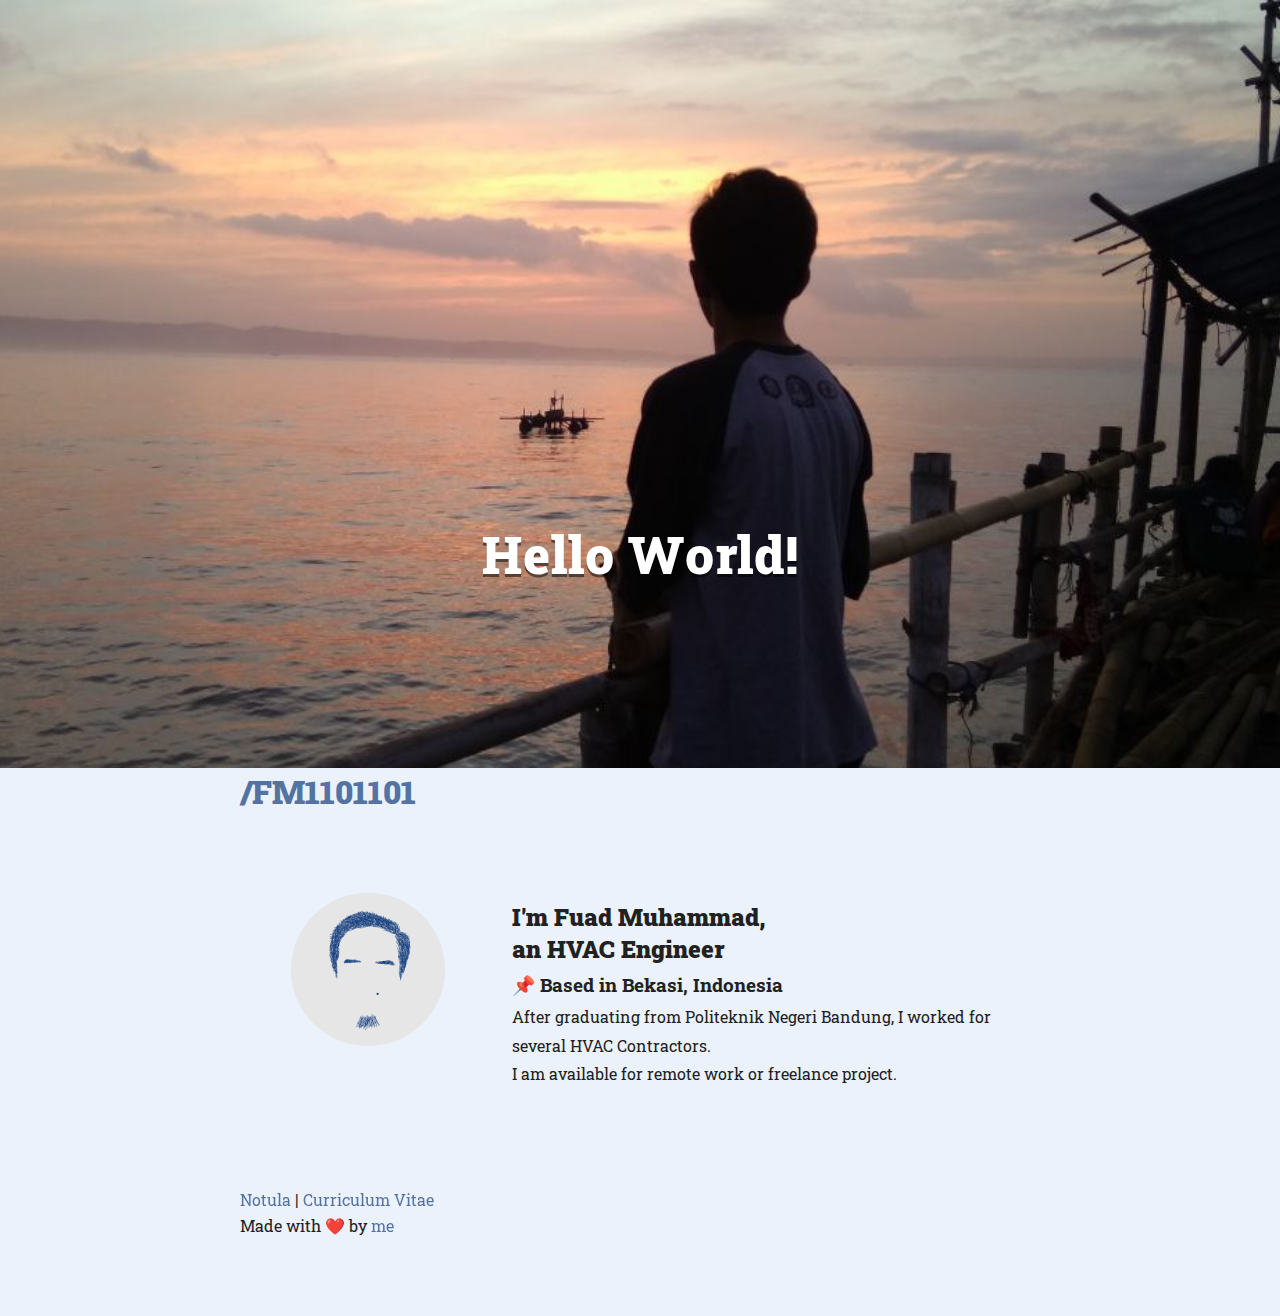
==== index.html @ 741b73f4 "Update typography" ====
<!DOCTYPE html>
<html lang="en">

<head>
    <meta charset="utf-8" />
    <title>Portofolio /FM1101101</title>
    <meta name="viewport" content="width=device-width, initial-scale=1.0">
    <link rel="shortcut icon" href="favicon.ico">
    <link rel="stylesheet" href="css/style.min.css" type="text/css">
    <link rel="preload" href="https://fonts.googleapis.com/css?family=Roboto+Slab" as="font"
        onload="this.rel='stylesheet'">
    <link rel="preload" href="img/background.jpeg" as="image">
    <link rel="prefetch" href="curriculum-vitae/">
    <script async src="https://www.googletagmanager.com/gtag/js?id=UA-91005650-1"></script>
    <script>
        window.dataLayer = window.dataLayer || [];

        function gtag() {
            dataLayer.push(arguments);
        }
        gtag('js', new Date());

        gtag('config', 'UA-91005650-1');

    </script>
    <!--[if IE]><script src="http://html5shiv.googlecode.com/svn/trunk/html5.js"></script><![endif]-->

</head>

<body>

    <div class="cover">
        <h1>Hello World!</h1>
    </div>

    <!-- Header-->
    <header>
        <div class="container">
            <h1><a href="/">/FM1101101</a></h1>
        </div>
    </header>

    <div class="container">
        <div class="row">
            <section class="grid-2"><img src="/img/portrait.png"></section>
            <section class="grid-4">
                <h2>I'm Fuad Muhammad, <br> an HVAC Engineer</h2>
                <h3>📌 Based in Bekasi, Indonesia</h3>
                <p>After graduating from Politeknik Negeri Bandung, I worked for several HVAC Contractors.</p>
                <p>I am available for remote work or freelance project.</p>
            </section>
        </div>

    </div>

    <!--Footer-->
    <footer>
        <div class="container">
            <a href="/notula">Notula</a> | <a href="/curriculum-vitae">Curriculum Vitae</a>
            <p>Made with ❤️ by <a href="http://fm1101101.github.io">me</a></p>
        </div>
    </footer>

</body>

</html>
---- css/style.min.css ----
*,:after,:before{-moz-box-sizing:border-box;-webkit-box-sizing:border-box;box-sizing:border-box}body{font-family:"Roboto Slab",serif;margin:0;background-color:#ebf2fc;color:#212121;font-size:80%}h1,h2{font-weight:900;margin-top:1em;margin-bottom:.3em}h3{margin-top:0;margin-bottom:.3em}a{color:#153e7e;opacity:.7;text-decoration:none}a:focus,a:hover{opacity:1}p{font-size:1em;line-height:1.8;margin-top:0;margin-bottom:0;max-width:650px}img{max-width:100%}section{margin-bottom:50px}.button{background-color:transparent;border:3px solid #153e7e;padding:7px 25px;border-radius:100px;color:#153e7e;font-size:1.1em;opacity:.7;margin-bottom:10px;text-align:center}hr{border-top:3px solid #a2c0f0;border-radius:100px;border-bottom:none;margin-top:3em;margin-bottom:2em}header{position:sticky;top:0;text-align:center;margin-bottom:4em;background-color:#ebf2fc}header p{margin-top:0;line-height:.5}header h1{margin-top:2px;margin-bottom:.1em}.cover{background-image:url(../img/background.jpeg);background-attachment:fixed;background-repeat:no-repeat;background-position:center center;background-size:cover;background-color:#153e7e;text-align:center;height:500px}.cover h1{color:#fff;font-size:2em;margin:0;letter-spacing:1px;opacity:1;text-shadow:0 3px 0 rgba(0,0,0,.5);position:relative;top:370px}.cover p{color:#fff;font-size:1.1em;padding-bottom:1.3em;padding-top:.5em;opacity:.9;position:relative;top:360px}section h1{font-size:1.8em;line-height:1em;margin-bottom:.6em}footer{bottom:0;min-height:30px;background-color:#ebf2fc;text-align:center}footer p{margin-top:2px;margin-bottom:.1em}section ol li,section ul li{font-size:1em;margin-left:-10px;line-height:1.8}footer hr{margin-top:1em;margin-bottom:1em}.center{text-align:center}.icon{font-size:100%;letter-spacing:2px}.button a:hover{opacity:1;cursor:pointer}.container{max-width:800px;width:92%;margin-left:auto;margin-right:auto}.container img{width:60%;max-width:250px;margin-top:1em;margin-left:auto;margin-right:auto;display:block;border-radius:50%}.row{clear:both;margin-right:-1%;margin-left:-1%}.row:after,.row:before{content:" ";display:table}.row:after{clear:both}.grid-1,.grid-2,.grid-3,.grid-4,.grid-5,.grid-6{float:left;width:100%;padding:0 1%;margin-left:auto;margin-right:auto}.gallery [class*=grid-2],.gallery [class*=grid-3]{margin-bottom:1%;margin-top:1%;width:50%}.gallery a img{-webkit-transform:translateZ(0);transition:opacity .2s ease;opacity:1}.gallery a img:hover{opacity:.8}.spotlight{padding:3em 1em;margin-top:3em;margin-bottom:3em;text-align:center}.spotlight img{width:60%;max-width:250px;margin-left:auto;margin-right:auto;display:block;border-radius:50%}@media screen and (min-width:35em){body{font-size:100%}.cover{height:768px}.cover h1{font-size:3.2em;top:520px}.cover p{top:500px;font-size:1.5em}.icon{font-size:150%}.button{text-align:left}header{text-align:left}.portrait{margin-right:20px;margin-left:0;float:left}footer{margin-top:50px;margin-bottom:75px;text-align:left}.grid-1{width:16.6666666%}.grid-2{width:33.3333333%}.grid-3{width:50%}.grid-4{width:66.6666666%}.grid-5{width:83.3333333%}.grid-6{width:100%}.gallery .grid-2{width:33.3333333%}.spotlight{padding:6em;text-align:left}.spotlight h1,.spotlight p{text-align:left}}
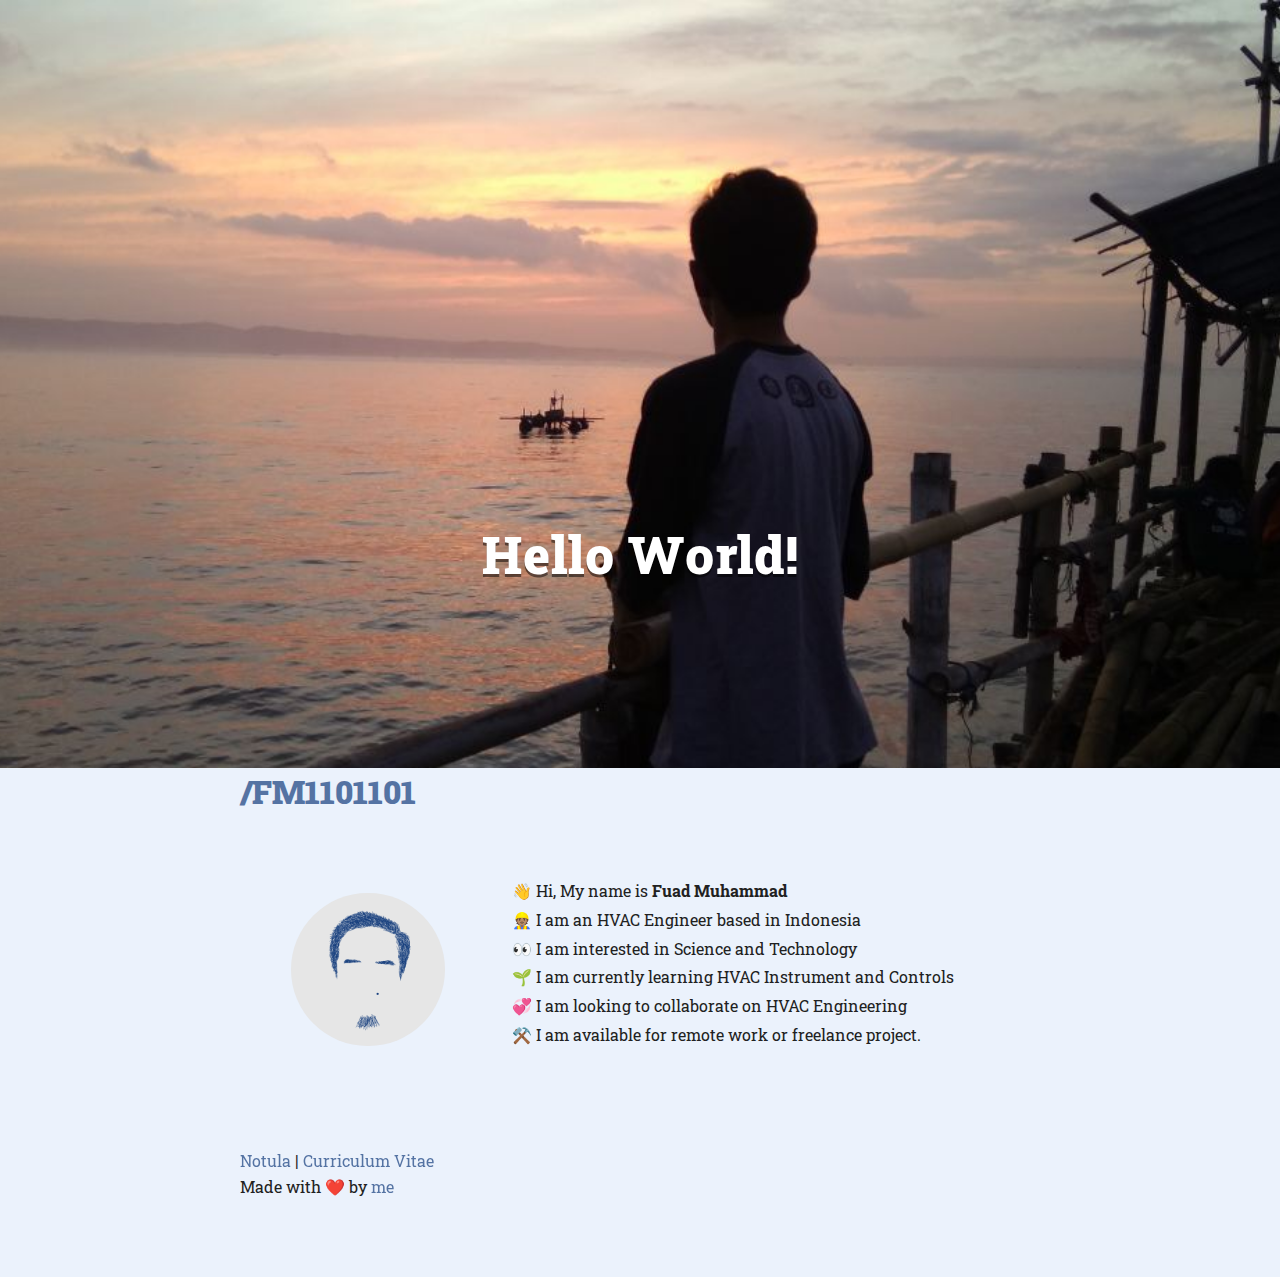
==== commit d3a1d73d: "Update landing page text" ====
--- a/index.html
+++ b/index.html
@@ -3,25 +3,26 @@
 
 <head>
     <meta charset="utf-8" />
-    <title>Portofolio /FM1101101</title>
+    <title>/FM1101101</title>
+    <meta name="description" content="FM1101101 Portofolio" />
     <meta name="viewport" content="width=device-width, initial-scale=1.0">
-    <link rel="shortcut icon" href="favicon.ico">
+    <link rel="apple-touch-icon" sizes="180x180" href="/apple-touch-icon.png">
+    <link rel="icon" type="image/png" sizes="32x32" href="/favicon-32x32.png">
+    <link rel="icon" type="image/png" sizes="16x16" href="/favicon-16x16.png">
+    <link rel="manifest" href="/site.webmanifest">
     <link rel="stylesheet" href="css/style.min.css" type="text/css">
     <link rel="preload" href="https://fonts.googleapis.com/css?family=Roboto+Slab" as="font"
         onload="this.rel='stylesheet'">
     <link rel="preload" href="img/background.jpeg" as="image">
-    <link rel="prefetch" href="curriculum-vitae/">
-    <script async src="https://www.googletagmanager.com/gtag/js?id=UA-91005650-1"></script>
+    <link rel="prefetch" href="curriculum-vitae/index.html">
+    <!-- Google tag (gtag.js) -->
+    <script async src="https://www.googletagmanager.com/gtag/js?id=G-512RNEN613"></script>
     <script>
         window.dataLayer = window.dataLayer || [];
-
-        function gtag() {
-            dataLayer.push(arguments);
-        }
+        function gtag() { dataLayer.push(arguments); }
         gtag('js', new Date());
 
-        gtag('config', 'UA-91005650-1');
-
+        gtag('config', 'G-512RNEN613');
     </script>
     <!--[if IE]><script src="http://html5shiv.googlecode.com/svn/trunk/html5.js"></script><![endif]-->
 
@@ -44,10 +45,12 @@
         <div class="row">
             <section class="grid-2"><img src="/img/portrait.png"></section>
             <section class="grid-4">
-                <h2>I'm Fuad Muhammad, <br> an HVAC Engineer</h2>
-                <h3>📌 Based in Bekasi, Indonesia</h3>
-                <p>After graduating from Politeknik Negeri Bandung, I worked for several HVAC Contractors.</p>
-                <p>I am available for remote work or freelance project.</p>
+                <p>👋 Hi, My name is <b>Fuad Muhammad</b></p>
+                <p>👷🏽 I am an HVAC Engineer based in Indonesia</p>
+                <p>👀 I am interested in Science and Technology</p>
+                <p>🌱 I am currently learning HVAC Instrument and Controls</p>
+                <p>💞️ I am looking to collaborate on HVAC Engineering</p>
+                <p>⚒️ I am available for remote work or freelance project.</p>
             </section>
         </div>
 
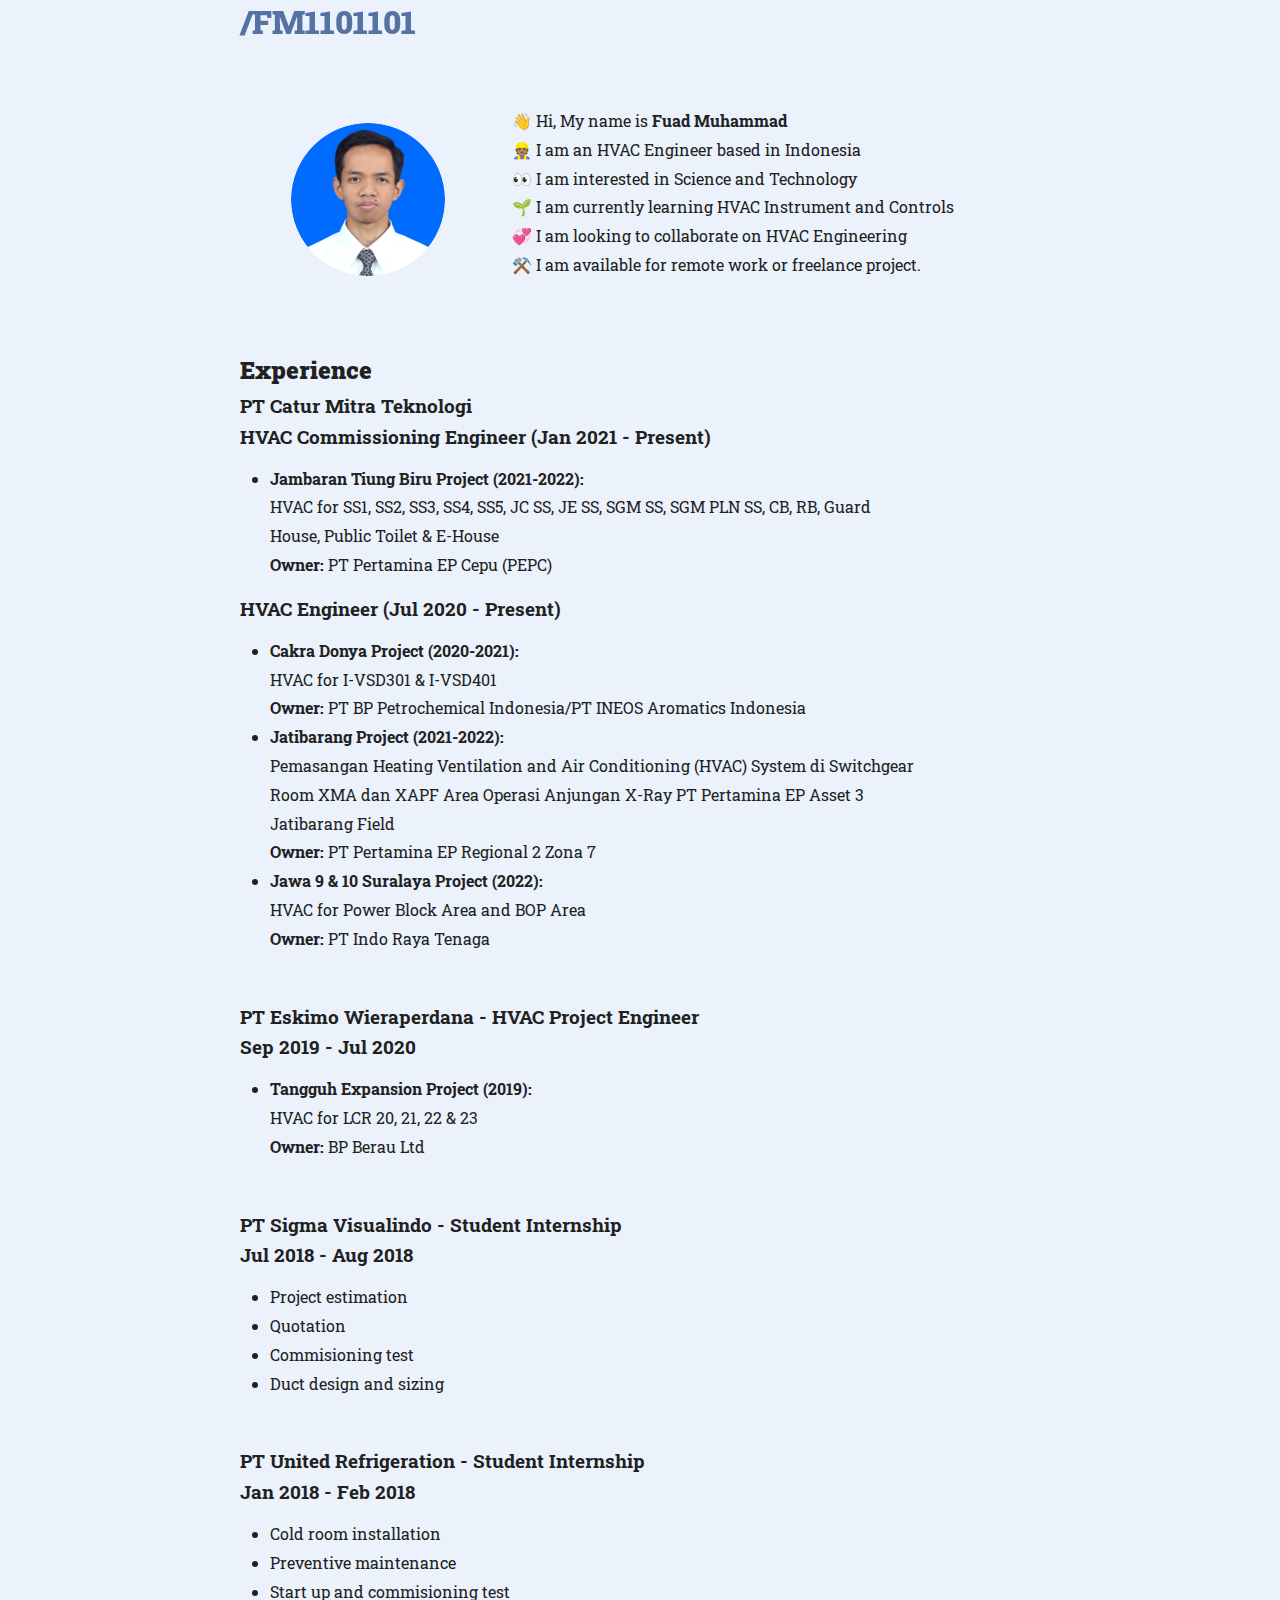
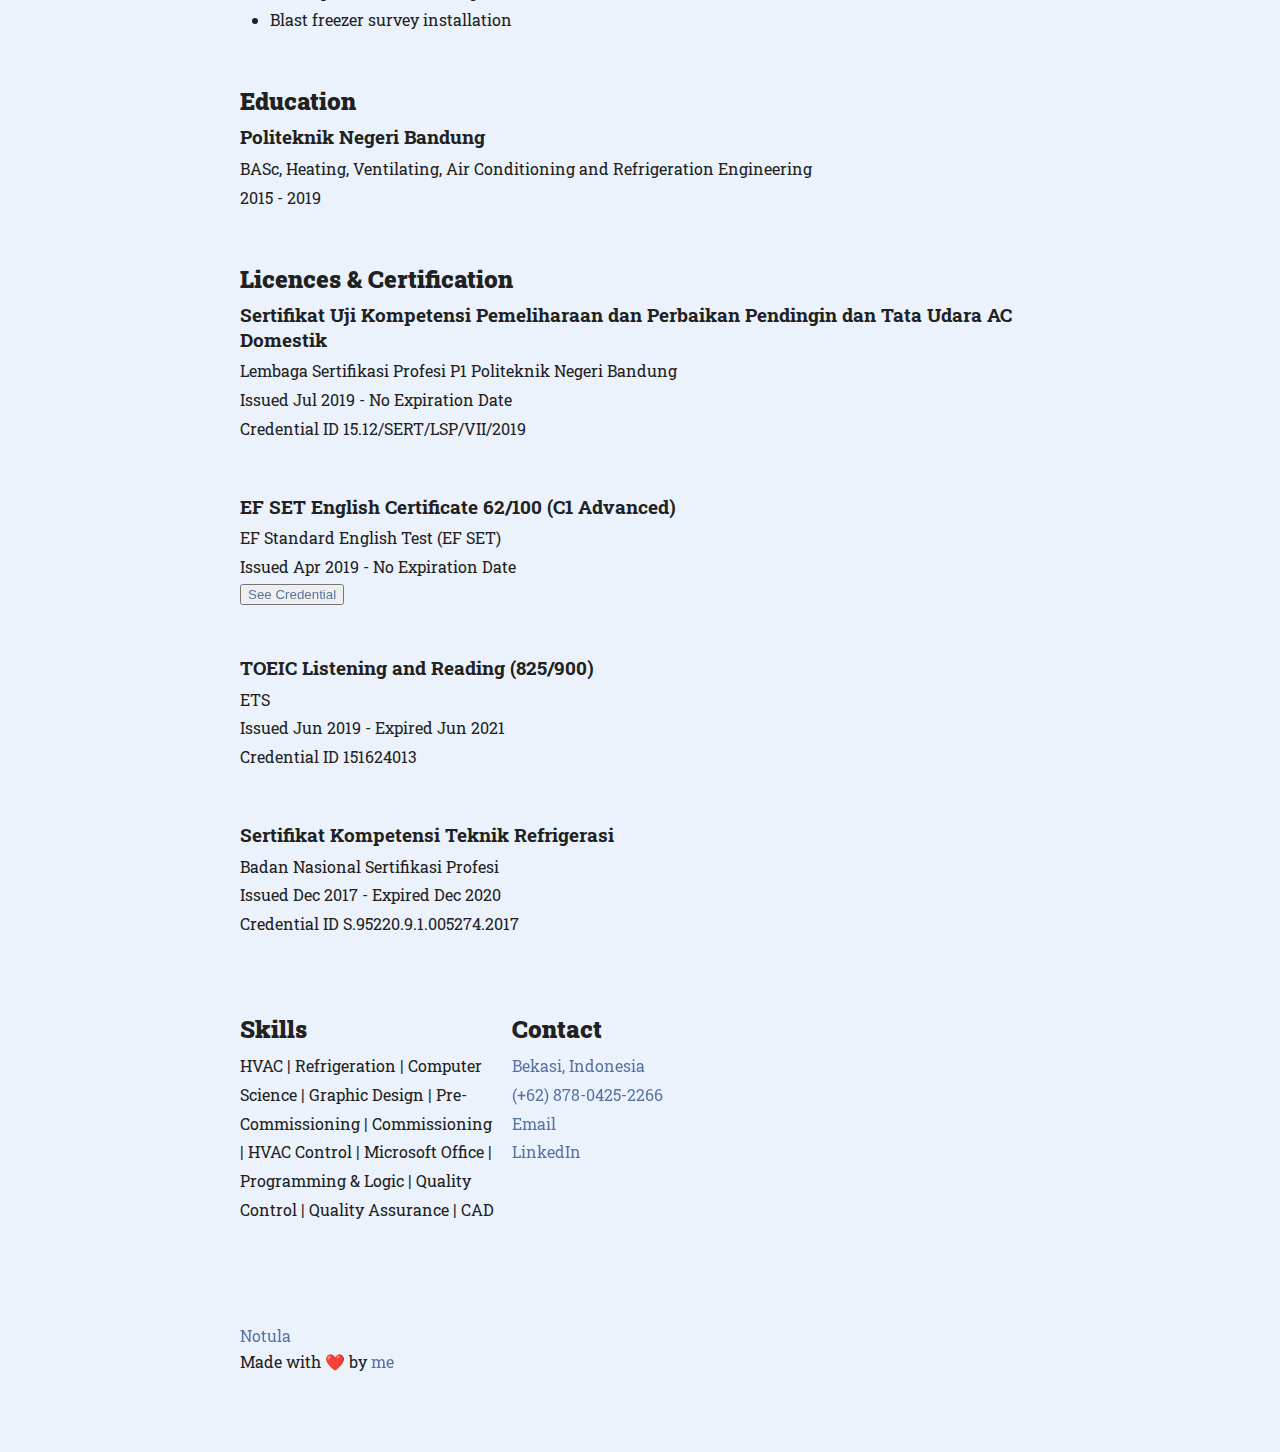
==== commit d85b8fce: "Merge CV and landing page" ====
--- a/index.html
+++ b/index.html
@@ -2,6 +2,16 @@
 <html lang="en">
 
 <head>
+    <!-- Google Tag Manager -->
+    <script>(function (w, d, s, l, i) {
+            w[l] = w[l] || []; w[l].push({
+                'gtm.start':
+                    new Date().getTime(), event: 'gtm.js'
+            }); var f = d.getElementsByTagName(s)[0],
+                j = d.createElement(s), dl = l != 'dataLayer' ? '&l=' + l : ''; j.async = true; j.src =
+                    'https://www.googletagmanager.com/gtm.js?id=' + i + dl; f.parentNode.insertBefore(j, f);
+        })(window, document, 'script', 'dataLayer', 'GTM-M95P3JB');</script>
+    <!-- End Google Tag Manager -->
     <meta charset="utf-8" />
     <title>/FM1101101</title>
     <meta name="description" content="FM1101101 Portofolio" />
@@ -10,11 +20,10 @@
     <link rel="icon" type="image/png" sizes="32x32" href="/favicon-32x32.png">
     <link rel="icon" type="image/png" sizes="16x16" href="/favicon-16x16.png">
     <link rel="manifest" href="/site.webmanifest">
-    <link rel="stylesheet" href="css/style.min.css" type="text/css">
+    <link rel="stylesheet" href="css/style.css" type="text/css">
     <link rel="preload" href="https://fonts.googleapis.com/css?family=Roboto+Slab" as="font"
         onload="this.rel='stylesheet'">
     <link rel="preload" href="img/background.jpeg" as="image">
-    <link rel="prefetch" href="curriculum-vitae/index.html">
     <!-- Google tag (gtag.js) -->
     <script async src="https://www.googletagmanager.com/gtag/js?id=G-512RNEN613"></script>
     <script>
@@ -29,39 +38,145 @@
 </head>
 
 <body>
+    <!-- Google Tag Manager (noscript) -->
+    <noscript><iframe src="https://www.googletagmanager.com/ns.html?id=GTM-M95P3JB" height="0" width="0"
+            style="display:none;visibility:hidden"></iframe></noscript>
+    <!-- End Google Tag Manager (noscript) -->
 
-    <div class="cover">
-        <h1>Hello World!</h1>
+     <!-- Header-->
+    <header>
+        <h1><a href="/">/FM1101101</a></h1>
+    </header>
+    <div class="row">
+        <section class="grid-2"><img src="/img/portrait.png"></section>
+        <section class="grid-4">
+            <p>👋 Hi, My name is <b>Fuad Muhammad</b></p>
+            <p>👷🏽 I am an HVAC Engineer based in Indonesia</p>
+            <p>👀 I am interested in Science and Technology</p>
+            <p>🌱 I am currently learning HVAC Instrument and Controls</p>
+            <p>💞️ I am looking to collaborate on HVAC Engineering</p>
+            <p>⚒️ I am available for remote work or freelance project.</p>
+        </section>
     </div>
 
-    <!-- Header-->
-    <header>
-        <div class="container">
-            <h1><a href="/">/FM1101101</a></h1>
-        </div>
-    </header>
+    <h2>Experience</h2>
+        <section>
+            <h3>PT Catur Mitra Teknologi</h3>
+            <h3 class="light">HVAC Commissioning Engineer (Jan 2021 - Present)</h3>
+            <ul>
+                <li>
+                    <p><b>Jambaran Tiung Biru Project (2021-2022):</b></p>
+                    <p>HVAC for SS1, SS2, SS3, SS4, SS5, JC SS, JE SS, SGM SS, SGM PLN SS, CB, RB, Guard House, Public
+                        Toilet & E-House</p>
+                    <p><b>Owner:</b> PT Pertamina EP Cepu (PEPC)</p>
+                </li>
+            </ul>
+            <h3 class="light">HVAC Engineer (Jul 2020 - Present)</h3>
+            <ul>
+                <li>
+                    <p><b>Cakra Donya Project (2020-2021):</b></p>
+                    <p>HVAC for I-VSD301 & I-VSD401</p>
+                    <p><b>Owner:</b> PT BP Petrochemical Indonesia/PT INEOS Aromatics Indonesia</p>
+                </li>
+                <li>
+                    <p><b>Jatibarang Project (2021-2022):</b></p>
+                    <p>Pemasangan Heating Ventilation and Air Conditioning (HVAC) System di Switchgear Room XMA dan XAPF
+                        Area Operasi Anjungan X-Ray PT Pertamina EP Asset 3 Jatibarang Field</p>
+                    <p><b>Owner:</b> PT Pertamina EP Regional 2 Zona 7</p>
+                </li>
+                <li>
+                    <p><b>Jawa 9 & 10 Suralaya Project (2022):</b></p>
+                    <p>HVAC for Power Block Area and BOP Area</p>
+                    <p><b>Owner:</b> PT Indo Raya Tenaga</p>
+                </li>
+            </ul>
+        </section>
+        <section>
+            <h3>PT Eskimo Wieraperdana - HVAC Project Engineer</h3>
+            <h3 class="light">Sep 2019 - Jul 2020</h3>
+            <ul>
+                <li>
+                    <p><b>Tangguh Expansion Project (2019):</b></p>
+                    <p>HVAC for LCR 20, 21, 22 & 23</p>
+                    <p><b>Owner:</b> BP Berau Ltd</p>
+                </li>
+            </ul>
+        </section>
+        <section>
+            <h3>PT Sigma Visualindo - Student Internship</h3>
+            <h3 class="light">Jul 2018 - Aug 2018</h3>
+            <ul>
+                <li>Project estimation</li>
+                <li>Quotation</li>
+                <li>Commisioning test</li>
+                <li>Duct design and sizing</li>
+            </ul>
+        </section>
+        <section>
+            <h3>PT United Refrigeration - Student Internship</h3>
+            <h3 class="light">Jan 2018 - Feb 2018</h3>
+            <ul>
+                <li>Cold room installation</li>
+                <li>Preventive maintenance</li>
+                <li>Start up and commisioning test</li>
+                <li>Blast freezer survey installation</li>
+            </ul>
+        </section>
 
-    <div class="container">
+        <h2>Education</h2>
+        <section>
+            <h3>Politeknik Negeri Bandung</h3>
+            <p>BASc, Heating, Ventilating, Air Conditioning and Refrigeration Engineering</p>
+            <p>2015 - 2019</p>
+        </section>
+
+        <h2>Licences & Certification</h2>
+        <section>
+            <h3>Sertifikat Uji Kompetensi Pemeliharaan dan Perbaikan Pendingin dan Tata Udara AC Domestik</h3>
+            <p>Lembaga Sertifikasi Profesi P1 Politeknik Negeri Bandung</p>
+            <p>Issued Jul 2019 - No Expiration Date</p>
+            <p>Credential ID 15.12/SERT/LSP/VII/2019</p>
+        </section>
+        <section>
+            <h3>EF SET English Certificate 62/100 (C1 Advanced)</h3>
+            <p>EF Standard English Test (EF SET)</p>
+            <p>Issued Apr 2019 - No Expiration Date</p>
+            <button><a href="https://www.efset.org/cert/SJuKnd" target="_blank">See Credential</a></button>
+        </section>
+        <section>
+            <h3>TOEIC Listening and Reading (825/900)</h3>
+            <p>ETS</p>
+            <p>Issued Jun 2019 - Expired Jun 2021</p>
+            <p>Credential ID 151624013</p>
+        </section>
+        <section>
+            <h3>Sertifikat Kompetensi Teknik Refrigerasi</h3>
+            <p>Badan Nasional Sertifikasi Profesi</p>
+            <p>Issued Dec 2017 - Expired Dec 2020</p>
+            <p>Credential ID S.95220.9.1.005274.2017</p>
+        </section>
+
         <div class="row">
-            <section class="grid-2"><img src="/img/portrait.png"></section>
+            <section class="grid-2">
+                <h2>Skills</h2>
+                <p>HVAC | Refrigeration | Computer Science | Graphic Design | Pre-Commissioning | Commissioning | HVAC
+                    Control | Microsoft Office | Programming & Logic | Quality Control | Quality Assurance | CAD</p>
+            </section>
+
             <section class="grid-4">
-                <p>👋 Hi, My name is <b>Fuad Muhammad</b></p>
-                <p>👷🏽 I am an HVAC Engineer based in Indonesia</p>
-                <p>👀 I am interested in Science and Technology</p>
-                <p>🌱 I am currently learning HVAC Instrument and Controls</p>
-                <p>💞️ I am looking to collaborate on HVAC Engineering</p>
-                <p>⚒️ I am available for remote work or freelance project.</p>
+                <h2>Contact</h2>
+                <p><a href="https://plus.codes/6P59Q2M3+7V" target="_blank">Bekasi, Indonesia</a></p>
+                <p><a href="https://wa.me/+6287804252266" target="_blank">(+62) 878-0425-2266</a></p>
+                <p><a href="mailto:fm1101101@outlook.com" target="_blank">Email</a></p>
+                <p><a href="https://www.linkedin.com/in/fm1101101/" target="_blank">LinkedIn</a></p>
             </section>
         </div>
 
-    </div>
-
     <!--Footer-->
     <footer>
-        <div class="container">
-            <a href="/notula">Notula</a> | <a href="/curriculum-vitae">Curriculum Vitae</a>
-            <p>Made with ❤️ by <a href="http://fm1101101.github.io">me</a></p>
-        </div>
+
+        <a href="/notula">Notula</a>
+        <p>Made with ❤️ by <a href="http://fm1101101.github.io">me</a></p>
     </footer>
 
 </body>
--- a/css/style.css
+++ b/css/style.css
@@ -0,0 +1,360 @@
+*,
+*:before,
+*:after {
+  -moz-box-sizing: border-box;
+  -webkit-box-sizing: border-box;
+  box-sizing: border-box;
+}
+
+body {
+  font-family: "Roboto Slab", serif;
+  margin: 0;
+  background-color: #ebf2fc;
+  color: #212121;
+  font-size: 80%;
+  max-width: 800px;
+  width: 92%;
+  margin-left: auto;
+  margin-right: auto;
+}
+
+h1,
+h2 {
+  font-weight: 900;
+  margin-top: 1em;
+  margin-bottom: 0.3em;
+}
+
+h3 {
+  margin-top: 0;
+  margin-bottom: 0.3em;
+}
+
+a {
+  color: #153e7e;
+  opacity: 0.7;
+  text-decoration: none;
+}
+
+a:focus,
+a:hover {
+  opacity: 1;
+}
+
+p {
+  font-size: 1em;
+  line-height: 1.8;
+  margin-top: 0;
+  margin-bottom: 0em;
+  max-width: 650px;
+}
+
+img {
+  max-width: 100%;
+}
+
+section {
+  margin-bottom: 50px;
+}
+
+.button {
+  background-color: transparent;
+  border: 3px solid #153e7e;
+  padding: 7px 25px;
+  border-radius: 100px;
+  color: #153e7e;
+  font-size: 1.1em;
+  opacity: 0.7;
+  margin-bottom: 10px;
+  text-align: center;
+}
+
+hr {
+  border-top: 3px solid #a2c0f0;
+  border-radius: 100px;
+  border-bottom: none;
+  margin-top: 3em;
+  margin-bottom: 2em;
+}
+
+/* Header */
+
+header {
+  position: sticky;
+  top: 0;
+  text-align: center;
+  margin-bottom: 4em;
+  background-color: #ebf2fc;
+}
+
+header p {
+  margin-top: 0;
+  line-height: 0.5;
+}
+
+header h1 {
+  margin-top: 0;
+  margin-bottom: 0.1em;
+}
+
+/* Cover */
+
+.cover {
+  background-image: url(../img/background.jpeg);
+  background-attachment: fixed;
+  background-repeat: no-repeat;
+  background-position: center center;
+  background-size: cover;
+  background-color: #153e7e;
+  text-align: center;
+  height: 500px;
+}
+
+.cover h1 {
+  color: #fff;
+  font-size: 2em;
+  margin: 0;
+  letter-spacing: 1px;
+  opacity: 1;
+  text-shadow: 0 3px 0 rgba(0, 0, 0, 0.5);
+  position: relative;
+  top: 370px;
+}
+
+.cover p {
+  color: #fff;
+  font-size: 1.1em;
+  padding-bottom: 1.3em;
+  padding-top: 0.5em;
+  opacity: 0.9;
+  position: relative;
+  top: 360px;
+}
+
+section h1 {
+  font-size: 1.8em;
+  line-height: 1em;
+  margin-bottom: 0.6em;
+}
+
+/* Footer */
+footer {
+  bottom: 0;
+  min-height: 30px;
+  background-color: #ebf2fc;
+  text-align: center;
+}
+
+footer p {
+  margin-top: 2px;
+  margin-bottom: 0.1em;
+}
+
+/* Same font-size and line-height as p element */
+section ul li,
+section ol li {
+  font-size: 1em;
+  margin-left: -10px;
+  line-height: 1.8;
+}
+
+footer hr {
+  margin-top: 1em;
+  margin-bottom: 1em;
+}
+
+.center {
+  text-align: center;
+}
+
+.icon {
+  font-size: 100%;
+  letter-spacing: 2px;
+}
+
+.button a:hover {
+  opacity: 1;
+  cursor: pointer;
+}
+
+/* ------------------- Grid -------------------*/
+
+/*
+.container {
+  max-width: 800px;
+  width: 92%;
+  margin-left: auto;
+  margin-right: auto;
+}
+*/
+
+.row {
+  clear: both;
+  margin-right: -1%;
+  margin-left: -1%;
+  background-color: #ebf2fc;
+}
+
+
+.row img {
+  width: 60%;
+  max-width: 250px;
+  margin-top: 1em;
+  margin-left: auto;
+  margin-right: auto;
+  display: block;
+  border-radius: 50%;
+}
+
+.row:before,
+.row:after {
+  content: " ";
+  /* 1 */
+  display: table;
+  /* 2 */
+}
+
+.row:after {
+  clear: both;
+}
+
+/**
+ * For IE 6/7 only
+ */
+.row {
+  *zoom: 1;
+}
+
+.grid-1,
+.grid-2,
+.grid-3,
+.grid-4,
+.grid-5,
+.grid-6 {
+  float: left;
+  width: 100%;
+  padding: 0 1%;
+  margin-left: auto;
+  margin-right: auto;
+}
+
+/* -------------------Custom Blocks----------------- */
+
+/* Gallery */
+
+.gallery [class*="grid-2"],
+.gallery [class*="grid-3"] {
+  margin-bottom: 1%;
+  margin-top: 1%;
+  width: 50%;
+}
+
+.gallery a img {
+  -webkit-transform: translateZ(0);
+  /* Fix chrome pixel shift */
+  transition: opacity 0.2s ease;
+  opacity: 1;
+}
+
+.gallery a img:hover {
+  opacity: 0.8;
+}
+
+/* Spotlight */
+.spotlight {
+  padding: 3em 1em;
+  margin-top: 3em;
+  margin-bottom: 3em;
+  text-align: center;
+}
+
+.spotlight img {
+  width: 60%;
+  max-width: 250px;
+  margin-left: auto;
+  margin-right: auto;
+  display: block;
+  border-radius: 50%;
+}
+
+@media screen and (min-width: 35em) {
+  body {
+    font-size: 100%;
+  }
+
+  .cover {
+    height: 768px;
+  }
+
+  .cover h1 {
+    font-size: 3.2em;
+    top: 520px;
+  }
+
+  .cover p {
+    top: 500px;
+    font-size: 1.5em;
+  }
+
+  .icon {
+    font-size: 150%;
+  }
+
+  .button {
+    text-align: left;
+  }
+
+  header {
+    text-align: left;
+  }
+
+  .portrait {
+    margin-right: 20px;
+    margin-left: 0;
+    float: left;
+  }
+
+  footer {
+    margin-top: 50px;
+    margin-bottom: 75px;
+    text-align: left;
+  }
+
+  .grid-1 {
+    width: 16.6666666%;
+  }
+
+  .grid-2 {
+    width: 33.3333333%;
+  }
+
+  .grid-3 {
+    width: 50%;
+  }
+
+  .grid-4 {
+    width: 66.6666666%;
+  }
+
+  .grid-5 {
+    width: 83.3333333%;
+  }
+
+  .grid-6 {
+    width: 100%;
+  }
+
+  .gallery .grid-2 {
+    width: 33.3333333%;
+  }
+
+  .spotlight {
+    padding: 6em;
+    text-align: left;
+  }
+
+  .spotlight h1,
+  .spotlight p {
+    text-align: left;
+  }
+}